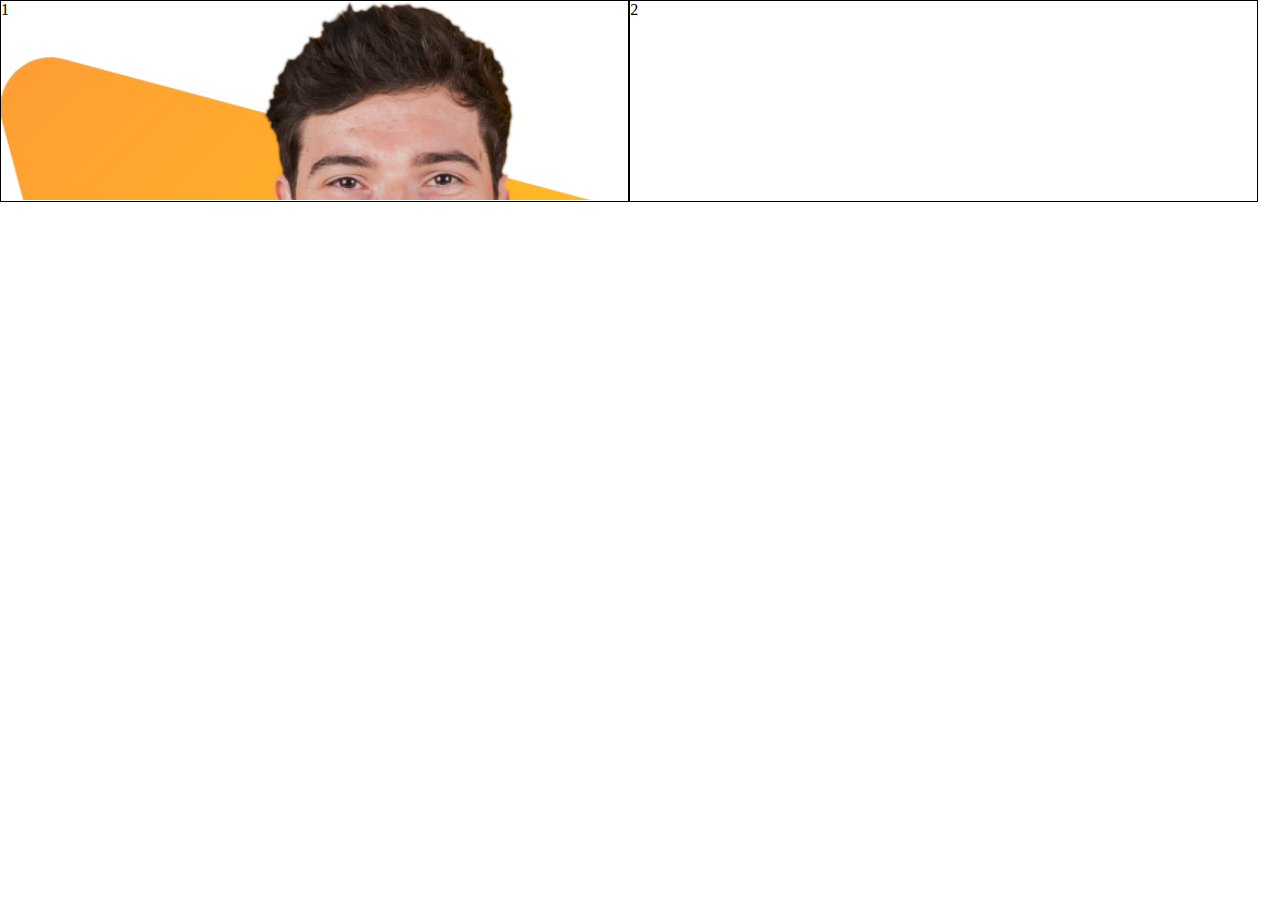
==== layout.html @ 82163afa "Danbo findind love" ====
<!DOCTYPE html>
<html lang="en">
<head>
    <meta charset="UTF-8">
    <meta name="viewport" content="width=device-width, initial-scale=1.0">
    <title>Document</title>
    <link rel="stylesheet" href="style1.css">
</head>
<body>
    <div id="wrapper">
        <div class="half" id="left">1</div>
        <div class="half" id="right">2</div>
    </div>
</body>
</html>
---- style1.css ----
body{
    margin: 0;
    padding: 0;
}
#wrapper{
    height: 200px;
    background-image: url("/images/peter.png");
    background-size: 80%;
    background-repeat: no-repeat;
   }
.half{
    height: 200px;
    width: 49%;
    border: 1px solid black;
    float: left;
    clear: right;    
}
#left{
}
#right{

}
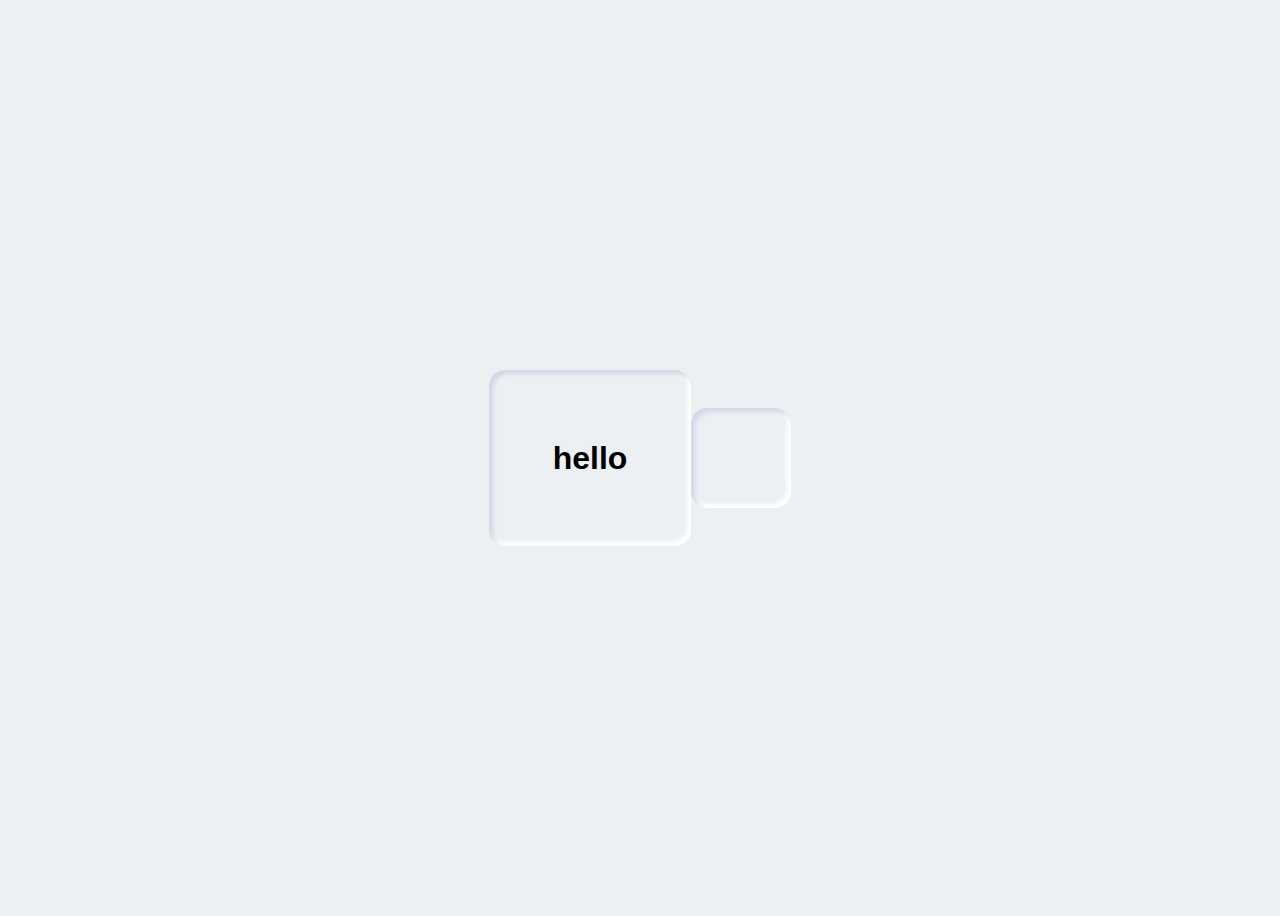
==== commit cf6c04f5: "Happy Ending" ====
--- a/layout.html
+++ b/layout.html
@@ -5,11 +5,14 @@
     <meta name="viewport" content="width=device-width, initial-scale=1.0">
     <title>Document</title>
     <link rel="stylesheet" href="style1.css">
+    <link href="https://emoji-css.afeld.me/emoji.css" rel="stylesheet">
 </head>
 <body>
-    <div id="wrapper">
-        <div class="half" id="left">1</div>
-        <div class="half" id="right">2</div>
-    </div>
+    <div class="radiogroup">
+        <div class="wrapper">
+            <h1>hello</h1>         
+        </div>
+      </div>
+      <div id="new"></div>
 </body>
 </html>--- a/style1.css
+++ b/style1.css
@@ -1,22 +1,33 @@
-body{
-    margin: 0;
-    padding: 0;
-}
-#wrapper{
-    height: 200px;
-    background-image: url("/images/peter.png");
-    background-size: 80%;
-    background-repeat: no-repeat;
-   }
-.half{
-    height: 200px;
-    width: 49%;
-    border: 1px solid black;
-    float: left;
-    clear: right;    
-}
-#left{
-}
-#right{
-
-}+html {
+    box-sizing: border-box;
+  }
+  
+ 
+  body {
+    height: 100vh;
+    display: flex;
+    align-items: center;
+    justify-content: center;
+    background-color: #ecf0f3;
+    font-family: 'IBM Plex Sans Condensed', sans-serif;
+  }
+  
+  .radiogroup {
+    padding: 48px 64px;
+    border-radius: 16px;
+    background: #ecf0f3;
+    box-shadow:
+      4px 4px 4px 0px #d1d9e6 inset,
+      -4px -4px 4px 0px #ffffff inset;
+  }
+  
+  #new{
+      height: 100px;
+      width: 100px;
+      background: #ecf0f3;
+      box-shadow:
+      4px 4px 4px 0px #d1d9e6 inset,
+      -4px -4px 4px 0px #ffffff inset;
+    border-radius: 16px;
+  }
+ 